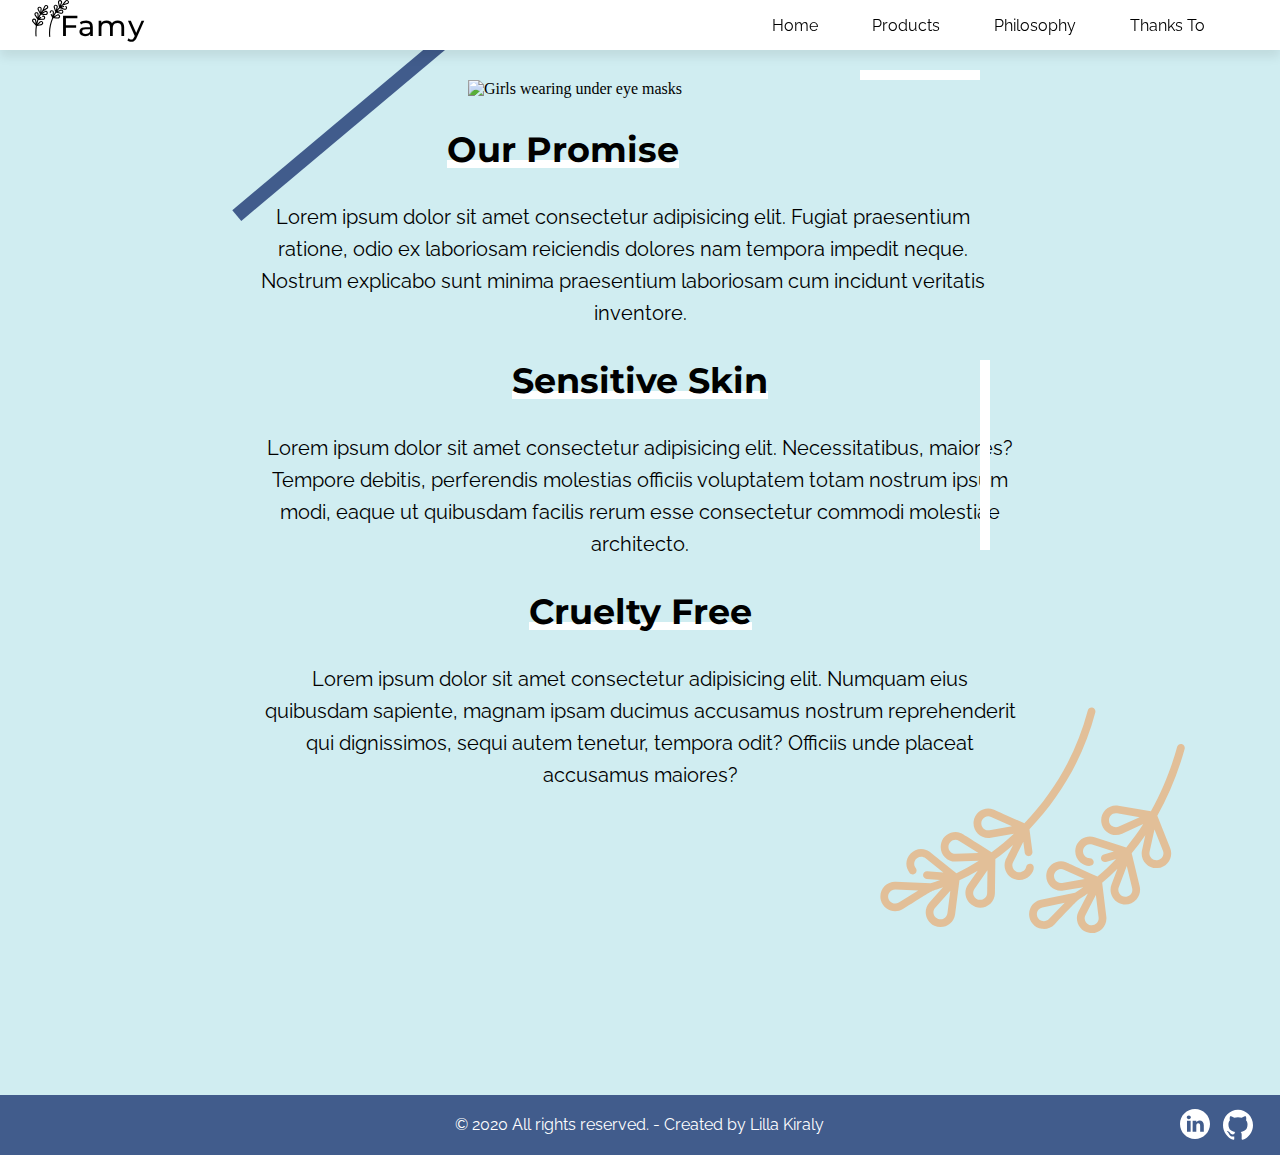
==== html/philosphy.html @ eb329fd5 "created philosophy html and css" ====
<!DOCTYPE html>
<html lang="en">
<head>
    <meta charset="UTF-8">
    <meta name="viewport" content="width=device-width, initial-scale=1.0">
    <link rel="stylesheet" type="text/css" href="../css/philosophy.css">
    <link rel="preconnect" href="https://fonts.gstatic.com">
    <link href="https://fonts.googleapis.com/css2?family=Montserrat:wght@700&family=Raleway&display=swap" rel="stylesheet">
    <link rel="preconnect" href="https://fonts.gstatic.com">
    <link href="https://fonts.googleapis.com/css2?family=Montserrat&display=swap" rel="stylesheet">
    <title>Philosophy</title>
</head>
<body>
    <header>
        <div class="nav-container">
            <!--Lavender logo img-->
            <svg class="famy-logo-img" width="253" height="253" viewBox="0 0 253 253" fill="none" xmlns="http://www.w3.org/2000/svg">
                <g clip-path="url(#clip0)">
                <path d="M250.149 6.15771C244.641 -1.7655 233.06 -2.10143 227.102 5.49138C201.013 38.7424 209.95 28.4867 197.913 38.8147L205.136 20.3612C208.653 11.3759 202.486 1.56618 192.863 0.842598C183.244 0.118014 175.674 8.89335 177.809 18.3069L185.16 50.7163C180.483 55.4615 176.013 60.4472 171.757 65.6639L175.951 49.821C178.422 40.4893 171.177 31.4569 161.531 31.83C151.889 32.2091 145.374 41.7903 148.569 50.8971L159.533 82.1551C155.282 88.477 151.78 94.2701 148.134 100.974C150.014 84.6502 149.941 85.5736 149.941 84.4418C149.941 75.5821 141.894 68.7249 132.991 70.378C119.859 72.8133 118.128 90.7296 125.659 89.6661C127.719 89.3748 129.152 87.4692 128.861 85.4099C128.308 81.4621 131.333 77.6655 135.636 77.6655C139.636 77.6655 142.838 81.1528 142.362 85.2498L139.829 107.243L134.876 97.764C133.913 95.9202 131.638 95.2081 129.794 96.1702C127.951 97.1333 127.237 99.409 128.2 101.252L138.437 120.844C120.856 161.205 113.235 204.247 117.448 249.583C117.629 251.535 119.27 253.001 121.193 253.001C123.423 253.001 125.153 251.087 124.948 248.886C120.891 205.23 128.116 163.677 145.048 124.622C179.599 126.958 177.273 126.816 177.995 126.816C187.121 126.816 194.048 118.287 191.918 109.205C189.712 99.8127 179.067 95.2358 170.733 100.104L151.174 111.528C155.237 103.462 159.922 95.2754 165.318 87.1664C199.629 94.5378 197.911 94.2963 200.043 94.2963C208.117 94.2963 215.019 87.3532 214.27 78.717C213.439 69.1081 203.563 63.0443 194.614 66.6672L174.025 74.9986C178.947 68.5979 184.357 62.3132 190.303 56.2458C223.78 67.561 222.425 67.3812 225.595 67.3812C239.806 67.3812 245.49 48.4075 233.044 40.8006C231.271 39.7165 228.952 40.2749 227.867 42.0499C226.782 43.8245 227.341 46.1424 229.116 47.2275C231.193 48.4974 232.451 50.7384 232.38 53.2295C232.257 57.6438 227.86 60.9895 223.403 59.4836L202.429 52.3945L217.577 48.1991C219.582 47.6437 220.757 45.5689 220.201 43.5644C219.647 41.5604 217.574 40.3859 215.567 40.9402L202.901 44.4486C205.326 42.3688 207.83 40.3286 210.407 38.3291L242.743 27.9936C251.934 25.0546 255.657 14.0829 250.149 6.15771V6.15771ZM174.532 106.608C181.169 102.73 188.016 111.147 183.147 116.883C181.736 118.545 179.685 119.415 177.503 119.267L155.415 117.773L174.532 106.608ZM168.67 47.8938L163.005 69.2959L155.676 48.405C153.133 41.1536 162.695 36.0273 167.402 41.8993C168.766 43.6005 169.228 45.7853 168.67 47.8938V47.8938ZM197.439 73.6494C199.46 72.8324 201.686 73.0162 203.545 74.1556C209.965 78.0913 206.071 88.2169 198.561 86.6045L176.916 81.9542L197.439 73.6494ZM190.052 38.2317L185.155 16.6413C184.672 14.5148 185.212 12.3476 186.636 10.6955C191.549 4.99677 200.923 10.458 198.121 17.6155L190.052 38.2317ZM244.82 16.5238C244.119 18.5891 242.527 20.1538 240.45 20.8181L219.362 27.5583L233.028 10.1402C237.743 4.13059 247.245 9.37289 244.82 16.5238Z" fill="black"/>
                <path d="M93.765 34.0142C89.2804 35.019 85.6444 38.0067 83.7885 42.2101C66.742 80.8094 72.8625 68.6868 63.7302 81.6821L66.1721 62.042C67.3621 52.4678 58.9664 44.4818 49.4615 46.1574C39.958 47.8315 34.7925 58.2022 39.1842 66.7967L54.2975 96.3691C50.9377 102.118 47.8426 108.046 45.009 114.146L45.1622 97.7946C45.2053 93.1996 43.1245 88.9776 39.4544 86.2123C31.7476 80.4046 20.6408 83.7042 17.3528 92.7768C15.7872 97.0972 16.3486 101.77 18.8929 105.597L37.2269 133.171C34.792 140.004 32.6585 147.022 30.8297 154.219L28.8216 139.407C27.5261 129.845 17.3674 124.272 8.60612 128.32C-0.15365 132.367 -2.49813 143.715 3.94579 150.901L26.3361 175.876C22.6946 198.359 21.8188 222.466 23.8163 246.202C23.9815 248.167 25.6275 249.652 27.5648 249.652C29.7822 249.652 31.5066 247.759 31.3218 245.57C29.8927 228.588 29.4528 204.58 33.731 177.9L65.1703 172.117C74.6617 170.372 79.7483 159.963 75.2919 151.401C70.8364 142.842 59.3912 141.036 52.5175 147.81L36.435 163.656C38.3853 154.79 40.899 145.725 44.0926 136.607L76.4367 135.385C84.1752 135.092 90.2364 128.806 90.2364 121.074C90.2364 119.467 89.9643 117.874 89.428 116.337C84.8947 103.349 66.2102 104.966 68.8294 112.348C69.5248 114.307 71.6765 115.332 73.6378 114.638C77.9763 113.097 82.7049 116.328 82.7049 121.074C82.7049 124.739 79.8272 127.719 76.1525 127.858L54.0289 128.695L62.2408 122.657C63.9165 121.425 64.2765 119.068 63.0448 117.393C61.813 115.716 59.456 115.357 57.7798 116.589L49.5152 122.664C52.7088 115.228 56.3985 107.807 60.6511 100.478C95.5872 103.156 93.2779 102.998 94.0858 102.998C103.126 102.998 110.077 94.5865 108.034 85.5129C105.913 76.0983 95.3095 71.4284 86.9329 76.2203L69.9466 85.9377C71.7829 83.3236 73.7041 80.7295 75.7051 78.1581L104.5 60.154C108.397 57.7176 110.835 53.6925 111.192 49.111C111.939 39.4936 103.184 31.9018 93.765 34.0142V34.0142ZM9.55365 145.872C6.49715 142.462 7.60787 137.078 11.7651 135.157C15.9212 133.237 20.7423 135.88 21.3579 140.418L24.332 162.356L9.55365 145.872ZM57.8039 153.174C59.0954 151.901 60.7836 151.214 62.5537 151.214C70.8244 151.214 71.8798 163.224 63.8085 164.708L42.0349 168.713L57.8039 153.174ZM37.4227 119.862L25.1651 101.426C20.909 95.0243 28.9155 87.7007 34.9221 92.2279C36.664 93.54 37.6512 95.5435 37.6306 97.7238L37.4227 119.862ZM58.6978 61.1125L55.9666 83.0825L45.8918 63.3686C43.5905 58.8665 46.8298 53.4685 51.9731 53.4685C55.936 53.469 59.214 56.9579 58.6978 61.1125V61.1125ZM90.6728 82.7592C97.3377 78.9479 104.12 87.416 99.1961 93.1117C97.7695 94.7612 95.7057 95.6113 93.5305 95.4446L71.4565 93.7519L90.6728 82.7592ZM100.506 53.7678L81.7343 65.5052L90.6788 45.2526C91.8177 42.6731 94.3027 41.1948 96.9249 41.1948C103.707 41.1948 106.265 50.1675 100.506 53.7678Z" fill="black"/>
                </g>
                <defs>
                <clipPath id="clip0">
                <rect width="253" height="253" fill="white"/>
                </clipPath>
                </defs>
            </svg>            
            <h1 class="famy-logo-name"><a href="#top">Famy</a></h1>
            <nav>                
                <ul class="nav-ul">
                    <li class="nav-li"><a href="../index.html">Home</a></li>
                    <li class="nav-li"><a href="./products.html">Products</a></li>
                    <li class="nav-li"><a href="#">Philosophy</a></li>
                    <li class="nav-li"><a href="./thanks-to.html">Thanks To</a></li>
                </ul>
            </nav>
        </div>
    </header>

    <main>
        <div class="img-container">
            <div class="deco-line-blue"></div>
            <img class="girl-4-img" src="../img/4.jpg" alt="Girls wearing under eye masks">
            <div class="deco-line-1"></div>
            <div class="deco-line-2"></div>
        </div>
        <section>
            <h2><span class="philosophy-underline">Our Promise</span></h2>
            <p>Lorem ipsum dolor sit amet consectetur adipisicing elit. Fugiat praesentium ratione, odio ex laboriosam reiciendis dolores nam tempora impedit neque. Nostrum explicabo sunt minima praesentium laboriosam cum incidunt veritatis inventore.</p>
        </section>
        <section>
            <h2><span class="philosophy-underline">Sensitive Skin</span></h2>
            <p>Lorem ipsum dolor sit amet consectetur adipisicing elit. Necessitatibus, maiores? Tempore debitis, perferendis molestias officiis voluptatem totam nostrum ipsum modi, eaque ut quibusdam facilis rerum esse consectetur commodi molestiae architecto.</p>
        </section>
        <section>
            <h2><span class="philosophy-underline">Cruelty Free</span></h2>
            <p>Lorem ipsum dolor sit amet consectetur adipisicing elit. Numquam eius quibusdam sapiente, magnam ipsam ducimus accusamus nostrum reprehenderit qui dignissimos, sequi autem tenetur, tempora odit? Officiis unde placeat accusamus maiores?</p>
        </section>
        <svg class="lavender-deco-gold" width="334" height="334" viewBox="0 0 334 334" fill="none" xmlns="http://www.w3.org/2000/svg">
            <path d="M4.86727 239.285C7.39088 248.882 18.471 253.312 26.9178 248.097C63.9061 225.262 51.6366 231.99 66.93 226.292L53.4181 241.536C46.8386 248.959 49.3325 260.611 58.3823 264.72C67.4274 268.829 77.8511 263.045 79.1161 253.205L83.4709 219.328C89.6723 216.408 95.7582 213.182 101.719 209.657L92.0599 223.457C86.3698 231.585 90.1801 242.868 99.6397 245.927C109.098 248.98 118.787 242.044 118.919 232.125L119.372 198.078C125.719 193.485 131.154 189.137 137.051 183.961C129.46 199.045 129.856 198.18 129.456 199.272C126.322 207.82 131.679 217.289 140.873 218.85C154.432 221.155 162.443 204.482 154.785 202.839C152.69 202.389 150.63 203.72 150.183 205.81C149.321 209.815 145.053 212.406 140.892 210.881C137.024 209.463 135.162 204.963 137.071 201.179L147.299 180.856L148.736 191.758C149.015 193.878 150.964 195.372 153.086 195.097C155.21 194.821 156.705 192.878 156.425 190.758L153.456 168.226C184.733 135.515 207.326 96.6859 219.288 51.4495C219.804 49.501 218.735 47.5054 216.875 46.8238C214.72 46.0335 212.37 47.2663 211.79 49.463C200.271 93.0239 178.587 130.556 148.4 162.238C115.816 147.736 118.015 148.697 117.317 148.441C108.492 145.206 98.7766 150.981 97.6246 160.498C96.435 170.343 105.109 178.532 114.89 176.789L137.845 172.7C131.063 179.042 123.636 185.281 115.551 191.192C84.9795 171.917 86.5556 172.759 84.4939 172.003C76.6871 169.142 67.5563 173.394 65.2261 181.992C62.6315 191.558 70.0366 200.91 79.9717 200.587L102.827 199.846C95.8041 204.277 88.3497 208.424 80.4537 212.17C52.0842 189.385 53.3311 190.039 50.2653 188.915C36.5235 183.878 24.3163 200.17 33.6608 211.922C34.9923 213.597 37.4316 213.88 39.1093 212.552C40.7857 211.224 41.0647 208.789 39.7325 207.113C38.1729 205.152 37.7498 202.544 38.6989 200.165C40.3797 195.949 45.8146 194.28 49.5918 197.313L67.3656 211.588L51.2338 210.266C49.0991 210.091 47.229 211.677 47.057 213.808C46.8847 215.938 48.4732 217.806 50.61 217.982L64.0987 219.087C61.0183 220.234 57.8757 221.315 54.6765 222.331L19.7518 220.841C9.82506 220.419 2.34389 229.685 4.86727 239.285V239.285ZM113.518 169.168C105.728 170.556 102.084 160.007 108.821 156.199C110.774 155.096 113.065 154.983 115.122 155.9L135.953 165.171L113.518 169.168ZM98.4188 227.897L111.467 209.255L111.164 232.01C111.059 239.908 99.9993 241.465 97.5241 234.131C96.8075 232.006 97.1336 229.734 98.4188 227.897V227.897ZM79.7096 192.848C77.4658 192.92 75.3783 191.954 73.9842 190.196C69.168 184.122 76.5145 175.732 83.2067 179.95L102.492 192.11L79.7096 192.848ZM74.3247 229.64L71.4237 252.208C71.1382 254.431 69.8497 256.331 67.8883 257.42C61.1224 261.178 53.9886 252.585 59.2297 246.672L74.3247 229.64ZM13.6866 231.172C15.0949 229.427 17.1881 228.482 19.4318 228.578L42.2074 229.549L22.832 241.511C16.1465 245.638 8.81248 237.212 13.6866 231.172Z" fill="#E2BF98"/>
            <path d="M165.941 267.842C170.633 268.462 175.206 266.868 178.487 263.47C208.624 232.269 198.418 241.796 211.845 232.495L202.537 250.579C198 259.395 203.294 270.077 213.077 271.83C222.859 273.583 231.522 265.408 230.316 255.558L226.161 221.667C231.443 217.312 236.533 212.688 241.431 207.807L235.499 223.53C233.832 227.948 234.351 232.76 236.922 236.729C242.32 245.064 254.227 245.818 260.616 238.229C263.658 234.616 264.768 229.908 263.661 225.314L255.685 192.209C260.457 186.479 265.002 180.464 269.316 174.168L266.019 189.172C263.889 198.857 271.742 207.835 281.645 207.035C291.547 206.235 297.828 196.117 294.139 186.9L281.322 154.865C292.795 134.462 302.169 111.512 308.633 87.9021C309.168 85.9472 308.102 83.9306 306.229 83.2439C304.084 82.4578 301.747 83.6732 301.152 85.8506C296.527 102.743 288.461 126.063 274.887 150.29L242.44 144.725C232.645 143.045 224.044 151.285 225.325 161.126C226.606 170.964 237.035 176.763 246.077 172.664L267.234 163.075C262.212 170.939 256.575 178.794 250.262 186.46L218.553 176.174C210.966 173.713 202.882 177.63 200.147 185.091C199.579 186.641 199.278 188.275 199.253 189.948C199.043 204.087 217.682 209.15 217.761 201.099C217.781 198.961 216.063 197.21 213.921 197.184C209.181 197.133 205.751 192.339 207.43 187.76C208.726 184.224 212.563 182.369 216.166 183.537L237.855 190.572L227.778 193.486C225.722 194.081 224.54 196.228 225.139 198.281C225.737 200.335 227.889 201.518 229.946 200.923L240.086 197.991C234.368 204.033 228.175 209.886 221.471 215.451C188.635 200.482 190.812 201.454 190.031 201.167C181.289 197.963 171.592 203.614 170.359 213.094C169.08 222.929 177.681 231.194 187.476 229.54L207.339 226.185C204.639 228.056 201.863 229.878 199.019 231.65L164.806 238.815C160.177 239.784 156.395 242.803 154.43 247.098C150.306 256.112 156.086 266.541 165.941 267.842V267.842ZM286.937 189.764C288.687 194.137 285.708 198.939 281.009 199.318C276.311 199.698 272.584 195.439 273.594 190.842L278.477 168.62L286.937 189.764ZM242.863 165.615C241.164 166.385 239.288 166.449 237.577 165.821C229.579 162.89 232.806 150.928 241.136 152.357L263.607 156.211L242.863 165.615ZM250.788 204.982L256.121 227.115C257.972 234.8 247.639 239.028 243.432 232.531C242.212 230.648 241.966 228.364 242.757 226.268L250.788 204.982ZM209.436 254.126L219.848 233.895L222.617 256.488C223.25 261.648 218.208 265.708 213.235 263.885C209.403 262.48 207.467 257.951 209.436 254.126V254.126ZM186.173 221.905C178.38 223.22 174.817 212.645 181.593 208.895C183.556 207.809 185.852 207.72 187.896 208.652L208.643 218.11L186.173 221.905ZM166.41 246.392L188.713 241.721L172.901 258.092C170.887 260.177 167.961 260.723 165.426 259.793C158.868 257.389 159.567 247.825 166.41 246.392Z" fill="#E2BF98"/>
            </svg>
            
            
    </main>
    <footer>
        <div class="footer-end">
            <p class="copyright"><span>&#169;</span> 2020 All rights reserved. - Created by Lilla Kiraly</p>
        </div>
        <div class="socials">
            <ul class="socials-list">
            
                <li>
                    <a href="https://www.linkedin.com/in/lilla-kiraly-9b971a198/" target="_blank" >
                        <!--LinkedIn SVG -->
                        <svg class="footer-svg" width="30" height="30" viewBox="0 0 30 30" fill="none" xmlns="http://www.w3.org/2000/svg">
                            <path d="M15 0C6.717 0 0 6.717 0 15C0 23.283 6.717 30 15 30C23.283 30 30 23.283 30 15C30 6.717 23.283 0 15 0ZM10.6412 22.6758H6.98799V11.6851H10.6412V22.6758ZM8.8147 10.1843H8.79089C7.565 10.1843 6.77216 9.34044 6.77216 8.28575C6.77216 7.20726 7.58926 6.38672 8.83896 6.38672C10.0887 6.38672 10.8577 7.20726 10.8815 8.28575C10.8815 9.34044 10.0887 10.1843 8.8147 10.1843ZM23.8138 22.6758H20.1611V16.796C20.1611 15.3184 19.6321 14.3106 18.3103 14.3106C17.3012 14.3106 16.7001 14.9904 16.436 15.6466C16.3394 15.8814 16.3158 16.2096 16.3158 16.5381V22.6758H12.6629C12.6629 22.6758 12.7107 12.7162 12.6629 11.6851H16.3158V13.2413C16.8013 12.4924 17.6699 11.4272 19.6081 11.4272C22.0116 11.4272 23.8138 12.998 23.8138 16.3737V22.6758Z" fill="white"/>
                        </svg>                            
                    </a> 
                </li>
            
                <li>
                    <a href="https://github.com/lillakiraly" target="_blank" >
                        <!-- Github SVG -->
                        <svg class="footer-svg" width="30" height="31" viewBox="0 0 30 31" fill="none" xmlns="http://www.w3.org/2000/svg">
                            <path d="M15 0.791626C6.71249 0.791626 -7.62939e-06 7.67848 -7.62939e-06 16.1723C-7.62939e-06 22.9691 4.29749 28.7329 10.2562 30.7651C11.0062 30.9099 11.2812 30.4338 11.2812 30.0255C11.2812 29.6603 11.2687 28.6925 11.2625 27.4104C7.08999 28.3377 6.20999 25.3469 6.20999 25.3469C5.52749 23.5717 4.54124 23.0969 4.54124 23.0969C3.18249 22.1435 4.64624 22.163 4.64624 22.163C6.15249 22.27 6.94374 23.7478 6.94374 23.7478C8.28124 26.0995 10.455 25.42 11.3125 25.0273C11.4475 24.0321 11.8337 23.3552 12.2625 22.9704C8.93124 22.5856 5.42999 21.2631 5.42999 15.3701C5.42999 13.6914 6.01124 12.3193 6.97374 11.2432C6.80499 10.8545 6.29874 9.29063 7.10499 7.1724C7.10499 7.1724 8.36124 6.76023 11.23 8.74933C12.43 8.4076 13.705 8.23804 14.98 8.23021C16.255 8.23804 17.53 8.4076 18.73 8.74933C21.58 6.76023 22.8362 7.1724 22.8362 7.1724C23.6425 9.29063 23.1362 10.8545 22.9862 11.2432C23.9425 12.3193 24.5237 13.6914 24.5237 15.3701C24.5237 21.2787 21.0175 22.5791 17.68 22.9574C18.205 23.4191 18.6925 24.3621 18.6925 25.8034C18.6925 27.8617 18.6737 29.5155 18.6737 30.0151C18.6737 30.4181 18.9362 30.8994 19.705 30.7455C25.7062 28.7264 30 22.9587 30 16.1723C30 7.67848 23.2837 0.791626 15 0.791626V0.791626Z" fill="white"/>
                        </svg>                             
                    </a>
                </li>
            </ul>
        </div>      
    </footer> 
</body>
    
</html>
---- css/philosophy.css ----
* {
    margin: 0;
    padding: 0;
}
html {
    background-color: #D0EDF1;
    box-sizing: border-box;
}

/* ||Header */

.nav-container {
    width: 100%;
    height: 50px;
    background-color: #FFF;
    position: fixed;
    box-shadow: 0 7px 10px rgba(0, 0, 0, 0.08);
    z-index: 8;
}
.famy-logo-img {
    position: absolute;
    left: 32px;
    max-width: 37px;
    height: auto;
}
.famy-logo-name a {
    text-decoration: none;
    color: black;
    /*middle part doesn't link*/
}
.famy-logo-name {
    font-size: 29px;
    font-family: 'Montserrat', sans-serif;
    margin: 0 0 0 60px;
    padding: 8px 0 0 0;
    letter-spacing: 1px;
    font-weight: 500;
}

.nav-ul {
    position: relative;
    bottom: 27px;
    right: 25px;
    text-align: right;
}
.nav-li {
    display: inline-block;
    margin: 0 50px 0 0;
    font-family: 'Raleway', sans-serif;
    font-size: 16px;
}
.nav-li a {
    text-decoration: none;
    color: black;
}
.nav-li a:visited {
    color: black;
}
.nav-li a:hover {
    border-bottom: 4px solid #415C8C;
}
.nav-li a:active {
    border-bottom-color: #080b11;
}

/* ||Main */

main {
    position: relative;
    width: 1000px;
    margin: auto;
    text-align: center;
    top: 80px;

}
.img-container{
    width:710px;
    margin: auto; 
}
.deco-line-blue {
    background-color:#415C8C;
    position: absolute;
    width: 400px;
    height: 14px;
    transform: rotate(-40deg);
    right: 550px;
    z-index: -1;
}
.girl-4-img {
    width: 700px;
    height: auto;
}
.deco-line-1 {
    position: relative;
    width: 10px;
    height:190px;
    background-color: white;
    float: right;
    top: 280px;
    right: 5px;
}
.deco-line-2 {
    position: relative;
    width: 120px;
    height: 10px;
    background-color: white;
    float: right;
    bottom: 10px;
    right: 5px;
}
h2 {
    font-family: 'Montserrat', sans-serif;
    font-size: 35px;
    margin: 30px 0 30px 0;
}
.philosophy-underline {
    border-bottom: 8px solid white;
    display: inline-block;
    line-height: 20px;
}
p {
    font-family: 'Raleway', sans-serif;
    font-size: 20px;
    padding: 0 120px;
    line-height: 32px;
}
.lavender-deco-gold {
    position: relative;
    float: right;
    bottom: 130px;
    left: 70px;
}

/* ||Footer */
footer {
    width: 100%;
    height: 60px;
    background-color: #415C8C;
    display: inline-block;
    margin-top: 50px;
   /* overflow: hidden;*/
    
}
.footer-end {
    position: relative;
    width: 610px;
    margin: auto;
    top: 50%;
    transform: translate(0, -50%);
}
.copyright {
    font-family: 'Raleway', sans-serif;
    font-size: 16px;
    color: white;
}
.socials {
    position: relative;
    bottom: 18px;
    width: 100px;
    float: right;
}
.socials-list {
    display: flex;
    list-style: none;
}
.footer-svg {
    padding: 0 13px 0 0;
}
.footer-svg path:hover {
    fill: black;
}
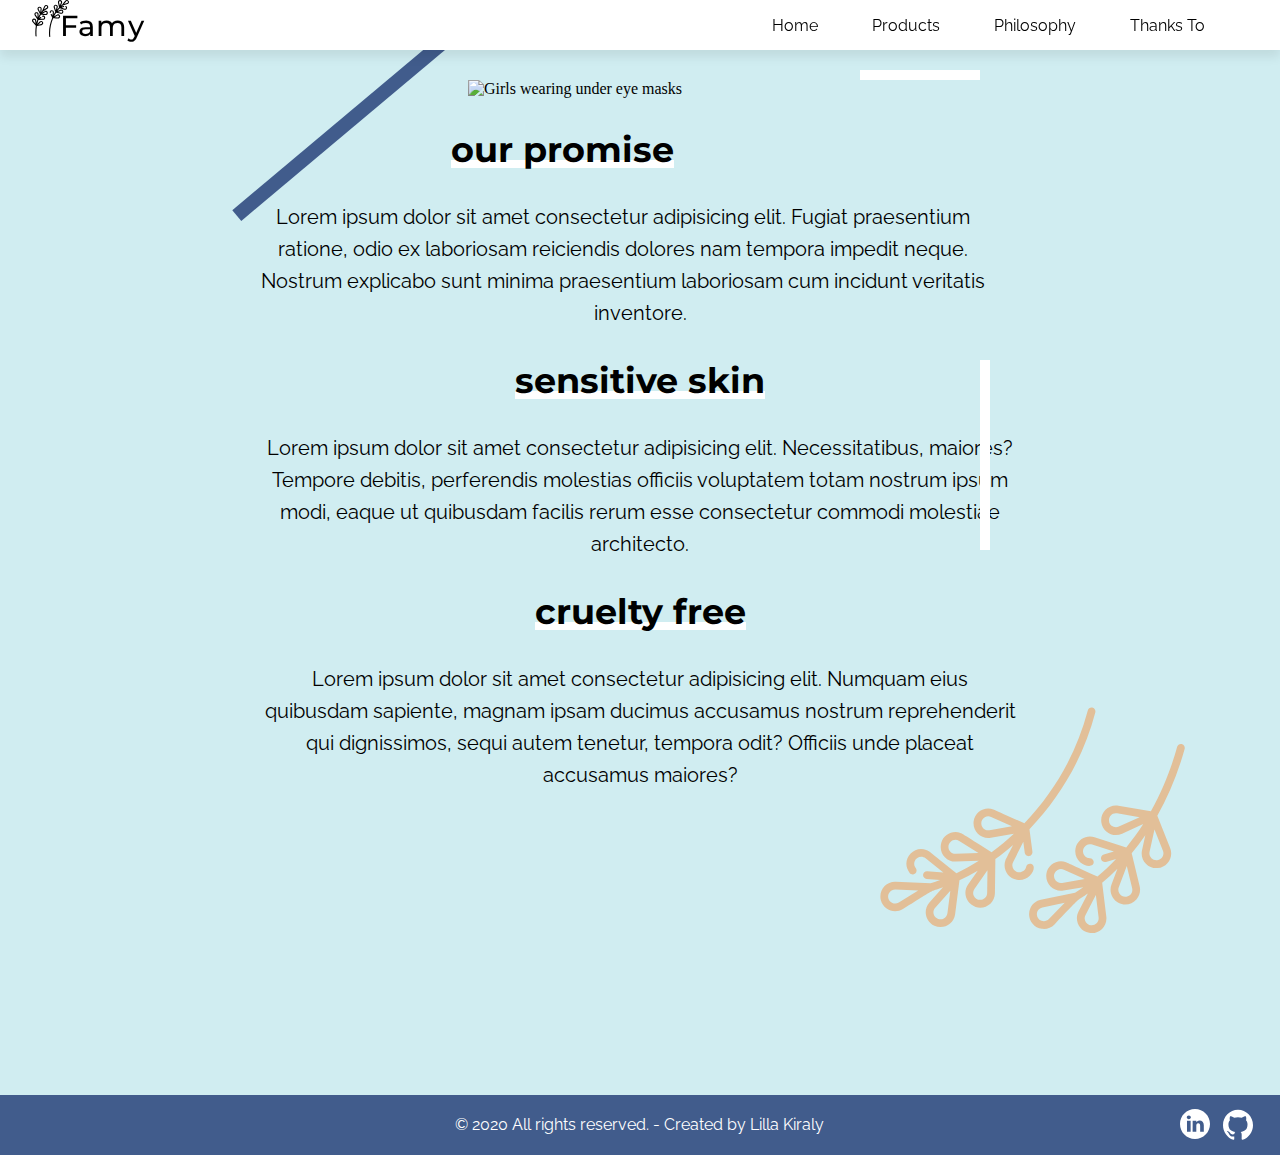
==== commit 364da4f2: "Created thanks-to.css" ====
--- a/html/philosphy.html
+++ b/html/philosphy.html
@@ -45,15 +45,15 @@
             <div class="deco-line-2"></div>
         </div>
         <section>
-            <h2><span class="philosophy-underline">Our Promise</span></h2>
+            <h2><span class="philosophy-underline">our promise</span></h2>
             <p>Lorem ipsum dolor sit amet consectetur adipisicing elit. Fugiat praesentium ratione, odio ex laboriosam reiciendis dolores nam tempora impedit neque. Nostrum explicabo sunt minima praesentium laboriosam cum incidunt veritatis inventore.</p>
         </section>
         <section>
-            <h2><span class="philosophy-underline">Sensitive Skin</span></h2>
+            <h2><span class="philosophy-underline">sensitive skin</span></h2>
             <p>Lorem ipsum dolor sit amet consectetur adipisicing elit. Necessitatibus, maiores? Tempore debitis, perferendis molestias officiis voluptatem totam nostrum ipsum modi, eaque ut quibusdam facilis rerum esse consectetur commodi molestiae architecto.</p>
         </section>
         <section>
-            <h2><span class="philosophy-underline">Cruelty Free</span></h2>
+            <h2><span class="philosophy-underline">cruelty free</span></h2>
             <p>Lorem ipsum dolor sit amet consectetur adipisicing elit. Numquam eius quibusdam sapiente, magnam ipsam ducimus accusamus nostrum reprehenderit qui dignissimos, sequi autem tenetur, tempora odit? Officiis unde placeat accusamus maiores?</p>
         </section>
         <svg class="lavender-deco-gold" width="334" height="334" viewBox="0 0 334 334" fill="none" xmlns="http://www.w3.org/2000/svg">
--- a/css/philosophy.css
+++ b/css/philosophy.css
@@ -132,6 +132,7 @@
 }
 
 /* ||Footer */
+
 footer {
     width: 100%;
     height: 60px;
